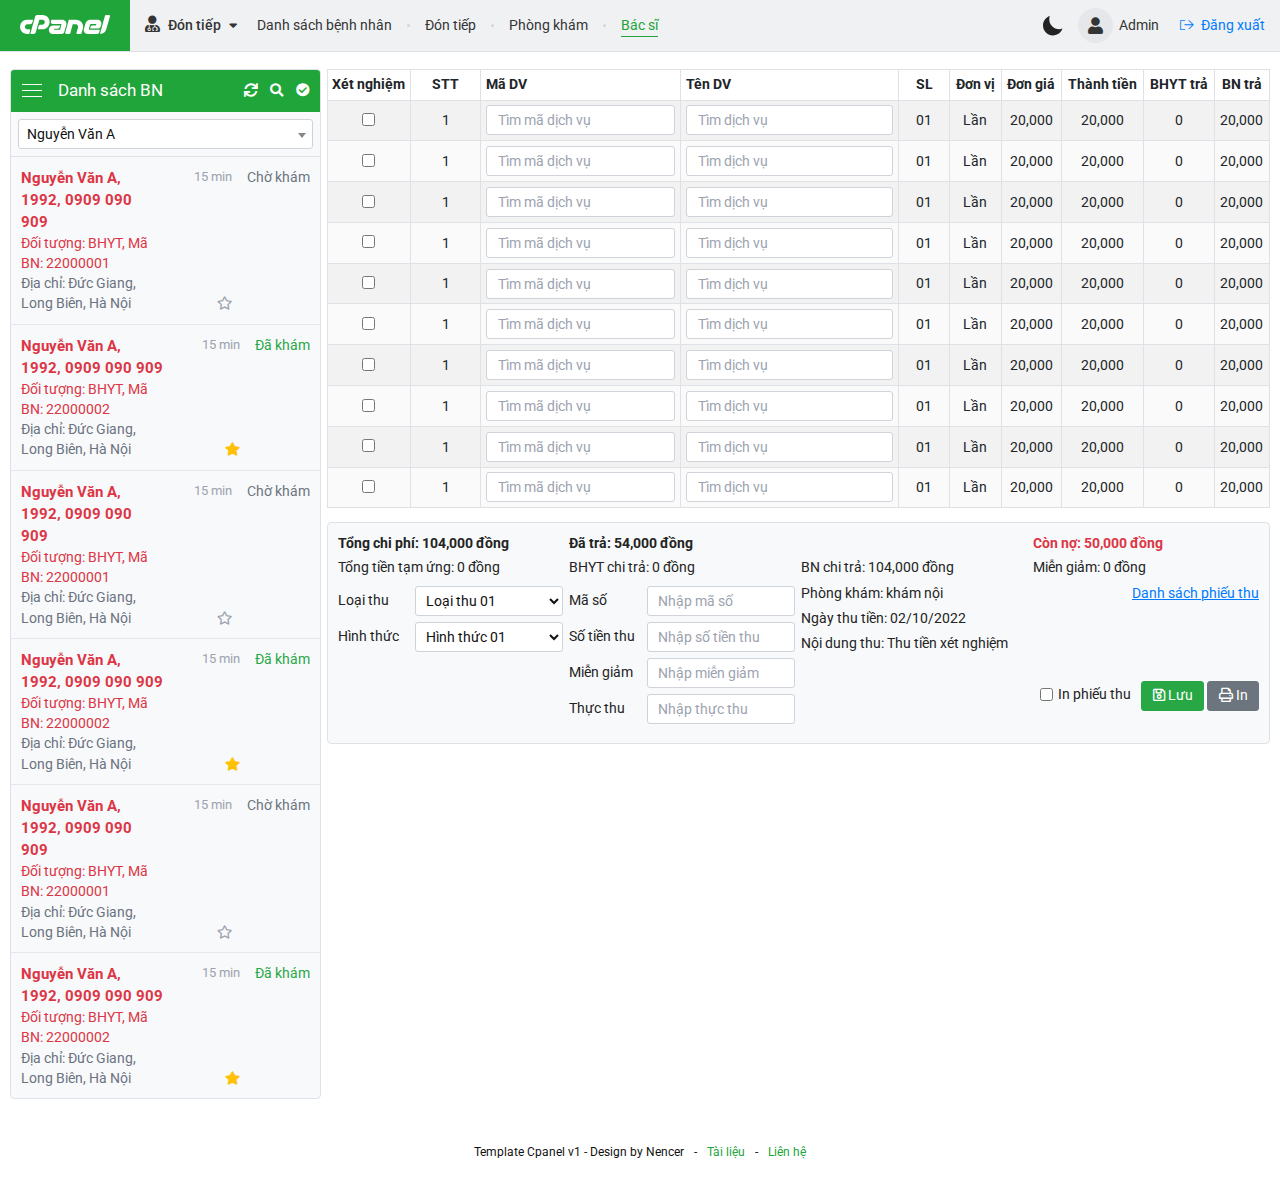
==== bac-si.html @ c2192e7c "Update" ====
<!DOCTYPE html>
<html lang="vi" data-theme="light">
<head>
	<meta charset="UTF-8">
	<meta name="viewport"
		  content="width=device-width, user-scalable=no, initial-scale=1.0, maximum-scale=1.0, minimum-scale=1.0">

	<title>Template Cpanel</title>
	<meta name="description" content="Template Cpanel">
	<meta name="author" content="">

	<meta property="og:title" content="Template Cpanel">
	<meta property="og:type" content="website">
	<meta property="og:url" content="">
	<meta property="og:description" content="Template Cpanel">
	<meta property="og:image" content="">

	<link rel="icon" href="/assets/images/favicon.png">
	<link rel="apple-touch-icon" href="/assets/images/favicon.png">
	<link rel="preconnect" href="https://fonts.googleapis.com">
	<link rel="preconnect" href="https://fonts.gstatic.com" crossorigin>
	<link href="https://fonts.googleapis.com/css2?family=Roboto:ital,wght@0,300;0,400;0,500;0,700;0,900;1,300;1,400;1,500;1,700;1,900&display=swap"
		  rel="stylesheet">
	<link rel="stylesheet" href="./assets/plugins/bootstrap/css/bootstrap.min.css">
	<link rel="stylesheet" href="./assets/plugins/bootstrap-flatpickr/bootstrap-flatpickr.min.css">
	<link rel="stylesheet" href="./assets/plugins/sweetalert2/sweetalert2.min.css">
	<link rel="stylesheet" href="./assets/plugins/select2/css/select2.min.css">
	<link rel="stylesheet" href="./assets/fonts/fontawesome/css/all.min.css">
	<link rel="stylesheet" href="./assets/css/style.css">

	<style>
		:root {
			--template-color: #165c24;
			--template-hover: #146e25;

			--primary-color: #20a53a;
			--primary-hover: #10952a;
			--primary-rgb: 32, 165, 58;
		}
	</style>
</head>

<body>
<div class="template-cpanel" id="template-cpanel">
	<div class="cpanel-overlay" id="cpanel-overlay"></div>
	<div class="cpanel-sidebar">
		<div class="sidebar-header">
			<a href="/">
				<img src="./assets/images/logo.svg" height="16" width="90" class="img-fluid" alt="">
			</a>
		</div>
		<div class="sidebar-body">
			<ul class="sidebar-body_menu" id="sidebar-menu">
				<li>
					<a href="./danh-sach.html">
						<span class="icon"><i class="far fa-clipboard-list"></i></span>
						<span class="text">Danh sách</span>
					</a>
				</li>
				<li>
					<a href="./don-tiep.html">
						<span class="icon"><i class="fal fa-plus-square"></i></span>
						<span class="text">Đón tiếp</span>
					</a>
				</li>
				<li>
					<a href="./phong-kham.html">
						<span class="icon"><i class="fal fa-stethoscope"></i></span>
						<span class="text">Phòng khám</span>
					</a>
				</li>
				<li class="active">
					<a href="./bac-si.html">
						<span class="icon"><i class="fal fa-user-nurse"></i></span>
						<span class="text">Bác sĩ</span>
					</a>
				</li>
			</ul>
		</div>
	</div>
	<div class="cpanel-main">
		<div class="cpanel-header">
			<div class="cpanel-header_hamburger" id="call-sidebar">
				<span></span>
			</div>
			<a class="cpanel-header_logo" href="/">
				<img src="./assets/images/logo.svg" height="16" width="90" class="img-fluid" alt="">
			</a>
			<div class="cpanel-header_navigation">
				<ul class="list-unstyled mb-0">
					<li class="navigation-logo">
						<a href="">
							<img src="./assets/images/logo.svg" height="16" width="90" class="img-fluid" alt="">
						</a>
					</li>
					<li class="position-relative navigation-collapse_wrap">
						<div class="navigation-title">
							<span>
								<i class="fas fa-user-md"></i>
							</span>
							Đón tiếp
							<i class="fas fa-caret-down"></i>
						</div>
						<div class="navigation-collapse">
							<ul class="collapse-menu_list">
								<li>
									<a href="./danh-sach.html">
										<span class="icon"><i class="far fa-clipboard-list"></i></span>
										<span class="text">Danh sách</span>
									</a>
								</li>
								<li>
									<a href="./don-tiep.html">
										<span class="icon"><i class="fal fa-plus-square"></i></span>
										<span class="text">Đón tiếp</span>
									</a>
								</li>
								<li>
									<a href="./phong-kham.html">
										<span class="icon"><i class="fal fa-stethoscope"></i></span>
										<span class="text">Phòng khám</span>
									</a>
								</li>
								<li class="active">
									<a href="./bac-si.html">
										<span class="icon"><i class="fal fa-user-nurse"></i></span>
										<span class="text">Bác sĩ</span>
									</a>
								</li>
							</ul>
						</div>
					</li>
					<li>
						<a href="./danh-sach.html"><span>Danh sách bệnh nhân</span></a>
					</li>
					<li>
						<a href="./don-tiep.html"><span>Đón tiếp</span></a>
					</li>
					<li>
						<a href="./phong-kham.html"><span>Phòng khám</span></a>
					</li>
					<li>
						<a href="./bac-si.html" class="active"><span>Bác sĩ</span></a>
					</li>
				</ul>
			</div>
			<div class="cpanel-header_theme">
				<a href="javascript:void(0)" id="changeTheme">
					<svg id="light" xmlns="http://www.w3.org/2000/svg" version="1.1" width="40" height="40"
						 data-icon="sun" viewBox="0 0 8 8" style="display: none;">
						<path d="M4 0c-.276 0-.5.224-.5.5s.224.5.5.5.5-.224.5-.5-.224-.5-.5-.5zm-2.5 1c-.276 0-.5.224-.5.5s.224.5.5.5.5-.224.5-.5-.224-.5-.5-.5zm5 0c-.276 0-.5.224-.5.5s.224.5.5.5.5-.224.5-.5-.224-.5-.5-.5zm-2.5 1c-1.105 0-2 .895-2 2s.895 2 2 2 2-.895 2-2-.895-2-2-2zm-3.5 1.5c-.276 0-.5.224-.5.5s.224.5.5.5.5-.224.5-.5-.224-.5-.5-.5zm7 0c-.276 0-.5.224-.5.5s.224.5.5.5.5-.224.5-.5-.224-.5-.5-.5zm-6 2.5c-.276 0-.5.224-.5.5s.224.5.5.5.5-.224.5-.5-.224-.5-.5-.5zm5 0c-.276 0-.5.224-.5.5s.224.5.5.5.5-.224.5-.5-.224-.5-.5-.5zm-2.5 1c-.276 0-.5.224-.5.5s.224.5.5.5.5-.224.5-.5-.224-.5-.5-.5z"></path>
					</svg>
					<svg id="dark" xmlns="http://www.w3.org/2000/svg" version="1.1" width="40" height="40"
						 data-icon="moon" viewBox="0 0 8 8" style="display: inline;">
						<path d="M2.719 0c-1.58.53-2.719 2.021-2.719 3.781 0 2.21 1.79 4 4 4 1.76 0 3.251-1.17 3.781-2.75-.4.14-.831.25-1.281.25-2.21 0-4-1.79-4-4 0-.44.079-.881.219-1.281z"></path>
					</svg>
				</a>
			</div>
			<div class="cpanel-header_user d-flex align-items-center">
				<a href="" class="header-user_button">
					<span>
						<i class="fas fa-user"></i>
					</span>
					Admin
				</a>
				<a href="" class="btn-link align-items-center d-flex ml-4">
					<i class="fal fa-sign-out"></i>
					<span class="d-none d-lg-block ml-2">
						Đăng xuất
					</span>
				</a>
			</div>
		</div>
		<div class="cpanel-body">
			<div class="container-fluid">
				<div class="row">
					<div class="cpanel-wrap w-100">
						<div class="hospital-wrap w-100">
							<div class="form-hospital">
								<div class="form-hospital_body">
									<div class="hospital-form form-m1">
										<div class="row row3 mt-1">
											<div class="col-lg-3">
												<div class="border rounded-lg p-0 h-100 bg-light hospital-form_wrap hospital-sidebar">
													<div class="hospital-sidebar_header">
														<div class="hospital-sidebar_hamburger">
															<span></span>
														</div>
														<div class="hospital-sidebar_title">
															Danh sách BN
														</div>
														<div class="hospital-sidebar_actions">
															<a href="" class="hospital-sidebar_actions--item">
																<i class="fas fa-sync"></i>
															</a>
															<a href="" class="hospital-sidebar_actions--item">
																<i class="fas fa-search"></i>
															</a>
															<a href="" class="hospital-sidebar_actions--item">
																<i class="fas fa-check-circle"></i>
															</a>
														</div>
													</div>
													<div class="hospital-sidebar_body">
														<div class="hospital-sidebar_select p-2 border-bottom">
															<div class="position-relative">
																<select name="" class="form-control initSelect2">
																	<option value="">Nguyễn Văn A</option>
																	<option value="">Nguyễn Văn A</option>
																	<option value="">Nguyễn Văn A</option>
																	<option value="">Nguyễn Văn A</option>
																	<option value="">Nguyễn Văn A</option>
																	<option value="">Nguyễn Văn A</option>
																	<option value="">Nguyễn Văn A</option>
																	<option value="">Nguyễn Văn A</option>
																	<option value="">Nguyễn Văn A</option>
																	<option value="">Nguyễn Văn A</option>
																	<option value="">Nguyễn Văn A</option>
																	<option value="">Nguyễn Văn A</option>
																	<option value="">Nguyễn Văn A</option>
																	<option value="">Nguyễn Văn A</option>
																	<option value="">Nguyễn Văn A</option>
																	<option value="">Nguyễn Văn A</option>
																	<option value="">Nguyễn Văn A</option>
																</select>
															</div>
														</div>
														<div class="hospital-sidebar_list">
															<div class="hospital-sidebar_list--item">
																<div class="hospital-list_item-left">
																	<div class="title">
																		Nguyễn Văn A, 1992, 0909 090 909
																	</div>
																	<div class="sub">
																		Đối tượng: BHYT, Mã BN: 22000001
																	</div>
																	<div class="text">
																		Địa chỉ: Đức Giang, Long Biên, Hà Nội
																	</div>
																</div>
																<div class="hospital-list_item-middle">
																	<div class="time">
																		15 min
																	</div>
																	<a href="javascript:void(0)"
																	   class="toggle-star star">
																		<i class="far fa-star"></i>
																	</a>
																</div>
																<div class="hospital-list_item-right">
																	<div class="text-muted">
																		Chờ khám
																	</div>
																</div>
															</div>
															<div class="hospital-sidebar_list--item">
																<div class="hospital-list_item-left">
																	<div class="title">
																		Nguyễn Văn A, 1992, 0909 090 909
																	</div>
																	<div class="sub">
																		Đối tượng: BHYT, Mã BN: 22000002
																	</div>
																	<div class="text">
																		Địa chỉ: Đức Giang, Long Biên, Hà Nội
																	</div>
																</div>
																<div class="hospital-list_item-middle">
																	<div class="time">
																		15 min
																	</div>
																	<a href="javascript:void(0)"
																	   class="toggle-star star star-checked">
																		<i class="far fa-star"></i>
																	</a>
																</div>
																<div class="hospital-list_item-right">
																	<div class="text-success">
																		Đã khám
																	</div>
																</div>
															</div>
															<div class="hospital-sidebar_list--item">
																<div class="hospital-list_item-left">
																	<div class="title">
																		Nguyễn Văn A, 1992, 0909 090 909
																	</div>
																	<div class="sub">
																		Đối tượng: BHYT, Mã BN: 22000001
																	</div>
																	<div class="text">
																		Địa chỉ: Đức Giang, Long Biên, Hà Nội
																	</div>
																</div>
																<div class="hospital-list_item-middle">
																	<div class="time">
																		15 min
																	</div>
																	<a href="javascript:void(0)"
																	   class="toggle-star star">
																		<i class="far fa-star"></i>
																	</a>
																</div>
																<div class="hospital-list_item-right">
																	<div class="text-muted">
																		Chờ khám
																	</div>
																</div>
															</div>
															<div class="hospital-sidebar_list--item">
																<div class="hospital-list_item-left">
																	<div class="title">
																		Nguyễn Văn A, 1992, 0909 090 909
																	</div>
																	<div class="sub">
																		Đối tượng: BHYT, Mã BN: 22000002
																	</div>
																	<div class="text">
																		Địa chỉ: Đức Giang, Long Biên, Hà Nội
																	</div>
																</div>
																<div class="hospital-list_item-middle">
																	<div class="time">
																		15 min
																	</div>
																	<a href="javascript:void(0)"
																	   class="toggle-star star star-checked">
																		<i class="far fa-star"></i>
																	</a>
																</div>
																<div class="hospital-list_item-right">
																	<div class="text-success">
																		Đã khám
																	</div>
																</div>
															</div>
															<div class="hospital-sidebar_list--item">
																<div class="hospital-list_item-left">
																	<div class="title">
																		Nguyễn Văn A, 1992, 0909 090 909
																	</div>
																	<div class="sub">
																		Đối tượng: BHYT, Mã BN: 22000001
																	</div>
																	<div class="text">
																		Địa chỉ: Đức Giang, Long Biên, Hà Nội
																	</div>
																</div>
																<div class="hospital-list_item-middle">
																	<div class="time">
																		15 min
																	</div>
																	<a href="javascript:void(0)"
																	   class="toggle-star star">
																		<i class="far fa-star"></i>
																	</a>
																</div>
																<div class="hospital-list_item-right">
																	<div class="text-muted">
																		Chờ khám
																	</div>
																</div>
															</div>
															<div class="hospital-sidebar_list--item">
																<div class="hospital-list_item-left">
																	<div class="title">
																		Nguyễn Văn A, 1992, 0909 090 909
																	</div>
																	<div class="sub">
																		Đối tượng: BHYT, Mã BN: 22000002
																	</div>
																	<div class="text">
																		Địa chỉ: Đức Giang, Long Biên, Hà Nội
																	</div>
																</div>
																<div class="hospital-list_item-middle">
																	<div class="time">
																		15 min
																	</div>
																	<a href="javascript:void(0)"
																	   class="toggle-star star star-checked">
																		<i class="far fa-star"></i>
																	</a>
																</div>
																<div class="hospital-list_item-right">
																	<div class="text-success">
																		Đã khám
																	</div>
																</div>
															</div>
														</div>
													</div>
												</div>
											</div>
											<div class="col-lg-9">
												<div class="table-responsive">
													<table class="table table-bordered table-striped table-hover hospital-table mb-0">
														<thead>
														<tr>
															<th style="width: 80px;" class="text-center">Xét nghiệm</th>
															<th style="width: 70px;" class="text-center">STT</th>
															<th style="width: 200px">Mã DV</th>
															<th>Tên DV</th>
															<th class="text-center">SL</th>
															<th class="text-center">Đơn vị</th>
															<th class="text-center">Đơn giá</th>
															<th class="text-center">Thành tiền</th>
															<th class="text-center">BHYT trả</th>
															<th class="text-center">BN trả</th>
														</tr>
														</thead>
														<tbody>
														<tr>
															<td class="text-center">
																<input type="checkbox" class="mt-1"
																	   value="">
															</td>
															<td class="text-center">
																1
															</td>
															<td>
																<input type="text" class="form-control input-table"
																	   placeholder="Tìm mã dịch vụ">
															</td>
															<td>
																<input type="text" class="form-control input-table"
																	   placeholder="Tìm dịch vụ">
															</td>
															<td class="text-center">
																01
															</td>
															<td class="text-center">
																Lần
															</td>
															<td class="text-center">
																20,000
															</td>
															<td class="text-center">
																20,000
															</td>
															<td class="text-center">
																0
															</td>
															<td class="text-center">
																20,000
															</td>
														</tr>
														<tr>
															<td class="text-center">
																<input type="checkbox" class="mt-1"
																	   value="">
															</td>
															<td class="text-center">
																1
															</td>
															<td>
																<input type="text" class="form-control input-table"
																	   placeholder="Tìm mã dịch vụ">
															</td>
															<td>
																<input type="text" class="form-control input-table"
																	   placeholder="Tìm dịch vụ">
															</td>
															<td class="text-center">
																01
															</td>
															<td class="text-center">
																Lần
															</td>
															<td class="text-center">
																20,000
															</td>
															<td class="text-center">
																20,000
															</td>
															<td class="text-center">
																0
															</td>
															<td class="text-center">
																20,000
															</td>
														</tr>
														<tr>
															<td class="text-center">
																<input type="checkbox" class="mt-1"
																	   value="">
															</td>
															<td class="text-center">
																1
															</td>
															<td>
																<input type="text" class="form-control input-table"
																	   placeholder="Tìm mã dịch vụ">
															</td>
															<td>
																<input type="text" class="form-control input-table"
																	   placeholder="Tìm dịch vụ">
															</td>
															<td class="text-center">
																01
															</td>
															<td class="text-center">
																Lần
															</td>
															<td class="text-center">
																20,000
															</td>
															<td class="text-center">
																20,000
															</td>
															<td class="text-center">
																0
															</td>
															<td class="text-center">
																20,000
															</td>
														</tr>
														<tr>
															<td class="text-center">
																<input type="checkbox" class="mt-1"
																	   value="">
															</td>
															<td class="text-center">
																1
															</td>
															<td>
																<input type="text" class="form-control input-table"
																	   placeholder="Tìm mã dịch vụ">
															</td>
															<td>
																<input type="text" class="form-control input-table"
																	   placeholder="Tìm dịch vụ">
															</td>
															<td class="text-center">
																01
															</td>
															<td class="text-center">
																Lần
															</td>
															<td class="text-center">
																20,000
															</td>
															<td class="text-center">
																20,000
															</td>
															<td class="text-center">
																0
															</td>
															<td class="text-center">
																20,000
															</td>
														</tr>
														<tr>
															<td class="text-center">
																<input type="checkbox" class="mt-1"
																	   value="">
															</td>
															<td class="text-center">
																1
															</td>
															<td>
																<input type="text" class="form-control input-table"
																	   placeholder="Tìm mã dịch vụ">
															</td>
															<td>
																<input type="text" class="form-control input-table"
																	   placeholder="Tìm dịch vụ">
															</td>
															<td class="text-center">
																01
															</td>
															<td class="text-center">
																Lần
															</td>
															<td class="text-center">
																20,000
															</td>
															<td class="text-center">
																20,000
															</td>
															<td class="text-center">
																0
															</td>
															<td class="text-center">
																20,000
															</td>
														</tr>
														<tr>
															<td class="text-center">
																<input type="checkbox" class="mt-1"
																	   value="">
															</td>
															<td class="text-center">
																1
															</td>
															<td>
																<input type="text" class="form-control input-table"
																	   placeholder="Tìm mã dịch vụ">
															</td>
															<td>
																<input type="text" class="form-control input-table"
																	   placeholder="Tìm dịch vụ">
															</td>
															<td class="text-center">
																01
															</td>
															<td class="text-center">
																Lần
															</td>
															<td class="text-center">
																20,000
															</td>
															<td class="text-center">
																20,000
															</td>
															<td class="text-center">
																0
															</td>
															<td class="text-center">
																20,000
															</td>
														</tr>
														<tr>
															<td class="text-center">
																<input type="checkbox" class="mt-1"
																	   value="">
															</td>
															<td class="text-center">
																1
															</td>
															<td>
																<input type="text" class="form-control input-table"
																	   placeholder="Tìm mã dịch vụ">
															</td>
															<td>
																<input type="text" class="form-control input-table"
																	   placeholder="Tìm dịch vụ">
															</td>
															<td class="text-center">
																01
															</td>
															<td class="text-center">
																Lần
															</td>
															<td class="text-center">
																20,000
															</td>
															<td class="text-center">
																20,000
															</td>
															<td class="text-center">
																0
															</td>
															<td class="text-center">
																20,000
															</td>
														</tr>
														<tr>
															<td class="text-center">
																<input type="checkbox" class="mt-1"
																	   value="">
															</td>
															<td class="text-center">
																1
															</td>
															<td>
																<input type="text" class="form-control input-table"
																	   placeholder="Tìm mã dịch vụ">
															</td>
															<td>
																<input type="text" class="form-control input-table"
																	   placeholder="Tìm dịch vụ">
															</td>
															<td class="text-center">
																01
															</td>
															<td class="text-center">
																Lần
															</td>
															<td class="text-center">
																20,000
															</td>
															<td class="text-center">
																20,000
															</td>
															<td class="text-center">
																0
															</td>
															<td class="text-center">
																20,000
															</td>
														</tr>
														<tr>
															<td class="text-center">
																<input type="checkbox" class="mt-1"
																	   value="">
															</td>
															<td class="text-center">
																1
															</td>
															<td>
																<input type="text" class="form-control input-table"
																	   placeholder="Tìm mã dịch vụ">
															</td>
															<td>
																<input type="text" class="form-control input-table"
																	   placeholder="Tìm dịch vụ">
															</td>
															<td class="text-center">
																01
															</td>
															<td class="text-center">
																Lần
															</td>
															<td class="text-center">
																20,000
															</td>
															<td class="text-center">
																20,000
															</td>
															<td class="text-center">
																0
															</td>
															<td class="text-center">
																20,000
															</td>
														</tr>
														<tr>
															<td class="text-center">
																<input type="checkbox" class="mt-1"
																	   value="">
															</td>
															<td class="text-center">
																1
															</td>
															<td>
																<input type="text" class="form-control input-table"
																	   placeholder="Tìm mã dịch vụ">
															</td>
															<td>
																<input type="text" class="form-control input-table"
																	   placeholder="Tìm dịch vụ">
															</td>
															<td class="text-center">
																01
															</td>
															<td class="text-center">
																Lần
															</td>
															<td class="text-center">
																20,000
															</td>
															<td class="text-center">
																20,000
															</td>
															<td class="text-center">
																0
															</td>
															<td class="text-center">
																20,000
															</td>
														</tr>
														</tbody>
													</table>
												</div>
												<div class="mt-3 border rounded-lg p-3 mt-3 bg-light hospital-form_wrap hospital-desc hospital-search">
													<div class="row row3">
														<div class="col-lg-3">
															<b>Tổng chi phí: 104,000 đồng</b>
														</div>
														<div class="col-lg-3">
															<b>Đã trả: 54,000 đồng</b>
														</div>
														<div class="col-lg-3 d-none d-lg-block"></div>
														<div class="col-lg-3">
															<b class="text-danger">Còn nợ: 50,000 đồng</b>
														</div>
													</div>
													<hr class="d-block d-lg-none">
													<div class="row row3">
														<div class="col-lg-3">
															Tổng tiền tạm ứng: 0 đồng
														</div>
														<div class="col-lg-3">
															BHYT chi trả: 0 đồng
														</div>
														<div class="col-lg-3">
															BN chi trả: 104,000 đồng
														</div>
														<div class="col-lg-3">
															Miễn giảm: 0 đồng
														</div>
													</div>
													<div class="hospital-search_body">
														<form action="">
															<div class="row row3 mt-0">
																<div class="col-lg-6">
																	<div class="row row3">
																		<div class="col-lg-6 col-sm-6">
																			<div class="position-relative row row3 mt-0">
																				<label for=""
																					   class="col-form-label align-self-center col-4">
																					Loại thu
																				</label>
																				<div class="col-8">
																					<select name="" class="form-control"
																							id="">
																						<option value="">Loại thu 01
																						</option>
																						<option value="">Loại thu 02
																						</option>
																						<option value="">Loại thu 03
																						</option>
																						<option value="">Loại thu 04
																						</option>
																						<option value="">Loại thu 05
																						</option>
																						<option value="">Loại thu 06
																						</option>
																						<option value="">Loại thu 07
																						</option>
																						<option value="">Loại thu 08
																						</option>
																					</select>
																				</div>
																			</div>
																			<div class="position-relative row row3 mt-0">
																				<label for=""
																					   class="col-form-label align-self-center col-4">
																					Hình thức
																				</label>
																				<div class="col-8">
																					<select name="" class="form-control"
																							id="">
																						<option value="">Hình thức 01
																						</option>
																						<option value="">Hình thức 02
																						</option>
																						<option value="">Hình thức 03
																						</option>
																						<option value="">Hình thức 04
																						</option>
																						<option value="">Hình thức 05
																						</option>
																						<option value="">Hình thức 06
																						</option>
																						<option value="">Hình thức 07
																						</option>
																						<option value="">Hình thức 08
																						</option>
																					</select>
																				</div>
																			</div>
																		</div>
																		<div class="col-lg-6 col-sm-6">
																			<div class="position-relative row row3 mt-0">
																				<label for=""
																					   class="col-form-label align-self-center col-4">
																					Mã số
																				</label>
																				<div class="col-8">
																					<input type="text"
																						   class="form-control"
																						   placeholder="Nhập mã số">
																				</div>
																			</div>
																			<div class="position-relative row row3 mt-0">
																				<label for=""
																					   class="col-form-label align-self-center col-4">
																					Số tiền thu
																				</label>
																				<div class="col-8">
																					<input type="text"
																						   class="form-control"
																						   placeholder="Nhập số tiền thu">
																				</div>
																			</div>
																			<div class="position-relative row row3 mt-0">
																				<label for=""
																					   class="col-form-label align-self-center col-4">
																					Miễn giảm
																				</label>
																				<div class="col-8">
																					<input type="text"
																						   class="form-control"
																						   placeholder="Nhập miễn giảm">
																				</div>
																			</div>
																			<div class="position-relative row row3 mt-0">
																				<label for=""
																					   class="col-form-label align-self-center col-4">
																					Thực thu
																				</label>
																				<div class="col-8">
																					<input type="text"
																						   class="form-control"
																						   placeholder="Nhập thực thu">
																				</div>
																			</div>
																		</div>
																	</div>
																</div>
																<div class="col-lg-6">
																	<div class="row row3">
																		<div class="col-lg-6">
																			<div class="hospital-search_text">
																				Phòng khám: khám nội
																			</div>
																			<div class="hospital-search_text">
																				Ngày thu tiền: 02/10/2022
																			</div>
																			<div class="hospital-search_text">
																				Nội dung thu: Thu tiền xét nghiệm
																			</div>
																		</div>
																		<div class="col-lg-6">
																			<div class="hospital-search_text text-lg-right">
																				<a href="">Danh sách phiếu thu</a>
																			</div>
																		</div>
																		<div class="col-12 mt-4">
																			<div class="d-flex align-items-center justify-content-lg-end justify-content-center">
																				<div class="form-check-inline mb-0">
																					<input type="checkbox"
																						   class="form-check-input"
																						   id="in-phieu-thu">
																					<label class="form-check-label"
																						   for="in-phieu-thu">
																						In phiếu thu
																					</label>
																				</div>
																				<div class="form-hospital_buttons">
																					<button type="button"
																							class="btn btn-success">
																						<i class="far fa-save"></i>
																						Lưu
																					</button>
																					<button type="button"
																							class="btn btn-secondary">
																						<i class="far fa-print"></i>
																						In
																					</button>
																				</div>
																			</div>
																		</div>
																	</div>
																</div>
															</div>
														</form>
													</div>
												</div>
											</div>
										</div>
									</div>
								</div>
							</div>
						</div>
					</div>
				</div>
			</div>
		</div>
	</div>
	<div class="cpanel-footer">
		<div class="cpanel-wrap">
			<div class="text-center">
				Template Cpanel v1 - Design by Nencer <span class="px-2">-</span>
				<a href="./">Tài liệu</a>
				<span class="px-2">-</span>
				<a href="tel:0333851915">Liên hệ</a>
			</div>
		</div>
	</div>
</div>

<script type=" text/javascript" src="./assets/plugins/jquery.min.js"></script>
<script type="text/javascript"
		src="./assets/plugins/bootstrap/js/bootstrap.bundle.min.js"></script>
<script type="text/javascript"
		src="./assets/plugins/bootstrap-flatpickr/bootstrap-flatpickr.js"></script>
<script type="text/javascript"
		src="./assets/plugins/bootstrap-flatpickr/bootstrap-flatpickr-vn.js"></script>
<script type="text/javascript" src="./assets/plugins/sweetalert2/sweetalert2.min.js"></script>
<script type="text/javascript" src="./assets/plugins/select2/js/select2.min.js"></script>
<script type="text/javascript" src="./assets/js/app.js"></script>
</body>
</html>
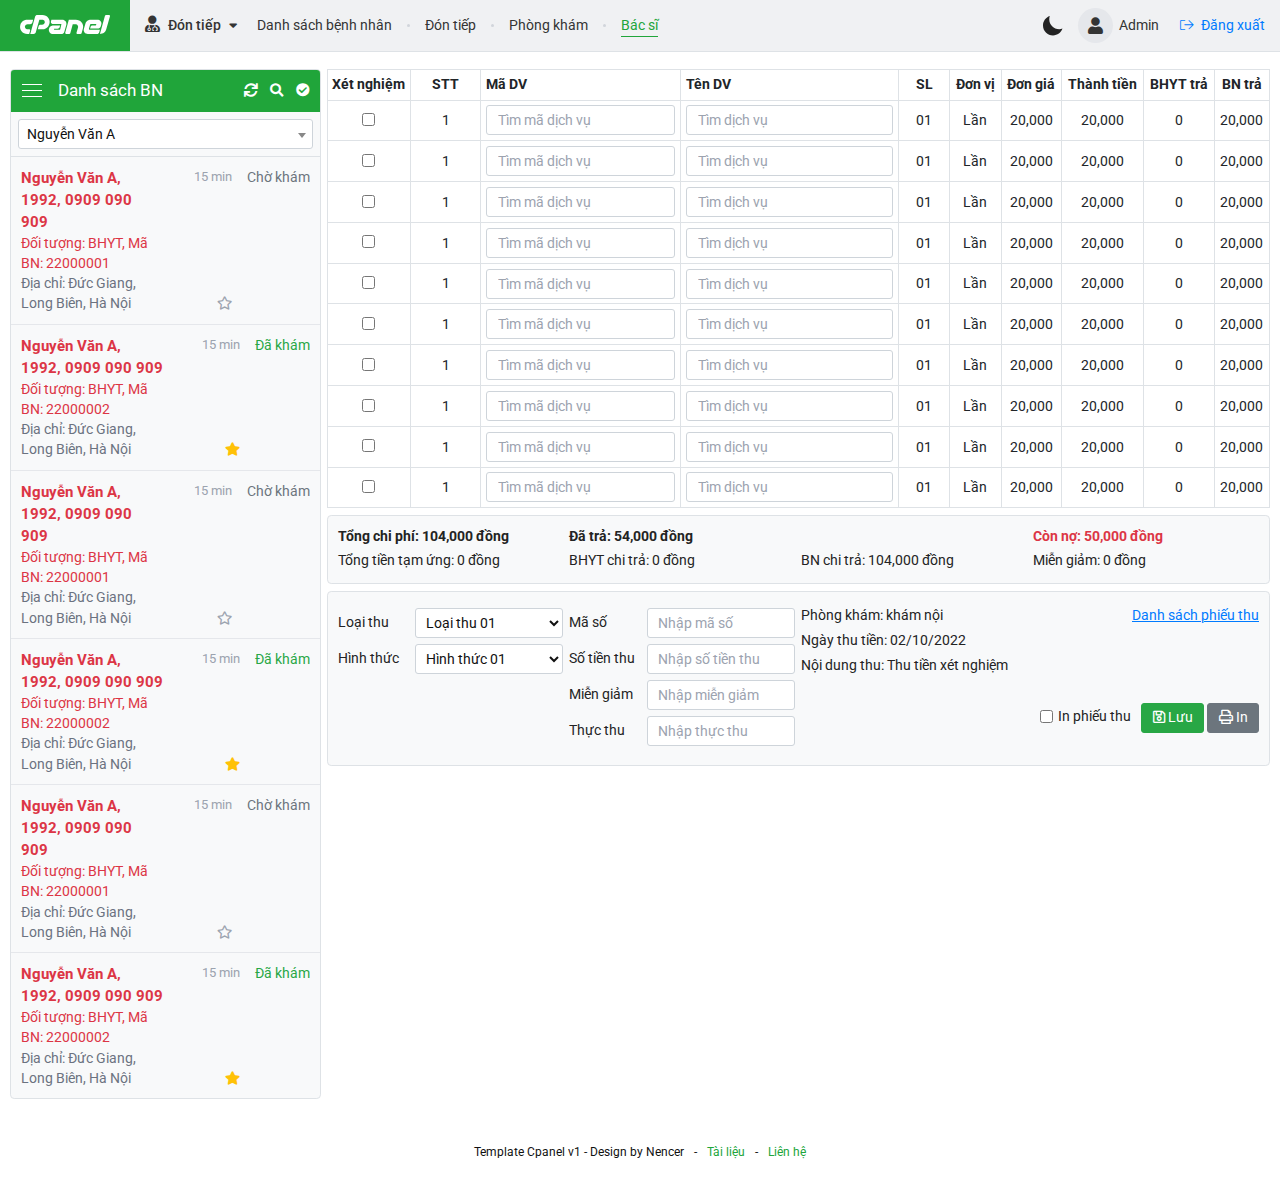
==== commit 60f037bd: "Update" ====
--- a/bac-si.html
+++ b/bac-si.html
@@ -394,7 +394,7 @@
 											</div>
 											<div class="col-lg-9">
 												<div class="table-responsive">
-													<table class="table table-bordered table-striped table-hover hospital-table mb-0">
+													<table class="table table-bordered table-hover hospital-table mb-0">
 														<thead>
 														<tr>
 															<th style="width: 80px;" class="text-center">Xét nghiệm</th>
@@ -763,7 +763,7 @@
 														</tbody>
 													</table>
 												</div>
-												<div class="mt-3 border rounded-lg p-3 mt-3 bg-light hospital-form_wrap hospital-desc hospital-search">
+												<div class="mt-2 border rounded-lg p-3 bg-light hospital-form_wrap hospital-desc hospital-search">
 													<div class="row row3">
 														<div class="col-lg-3">
 															<b>Tổng chi phí: 104,000 đồng</b>
@@ -791,6 +791,8 @@
 															Miễn giảm: 0 đồng
 														</div>
 													</div>
+												</div>
+												<div class="mt-2 border rounded-lg p-3 bg-light hospital-form_wrap hospital-desc hospital-search">
 													<div class="hospital-search_body">
 														<form action="">
 															<div class="row row3 mt-0">
--- a/assets/css/style.css
+++ b/assets/css/style.css
@@ -955,10 +955,6 @@
 
 .template-cpanel .hospital-table td.card-table_pl, .template-cpanel .hospital-table th.card-table_pl {
 	padding-left: 10px;
-}
-
-.template-cpanel .hospital-table tr:nth-child(even) {
-	background-color: #fafafa;
 }
 
 .template-cpanel .hospital-table thead th {
@@ -3555,7 +3551,7 @@
 
 .template-cpanel .cpanel-header .cpanel-header_navigation .navigation-collapse > ul > li:hover > a {
 	color: var(--primary-color);
-	background-color: rgba(0, 0,  0, .05);
+	background-color: rgba(0, 0, 0, .05);
 }
 
 .template-cpanel .cpanel-header .cpanel-header_navigation .navigation-collapse > ul > li.active > a {
@@ -3608,10 +3604,6 @@
 
 .template-cpanel .hospital-table td.card-table_pl, .template-cpanel .hospital-table th.card-table_pl {
 	padding-left: 10px;
-}
-
-.template-cpanel .hospital-table tr:nth-child(even) {
-	background-color: #fafafa;
 }
 
 .template-cpanel .hospital-table thead th {
@@ -3707,10 +3699,10 @@
 }
 
 html[data-theme=dark] .template-cpanel .hospital-sidebar .hospital-sidebar_body .hospital-sidebar_list .hospital-sidebar_list--item .hospital-list_item-left .text,
-html[data-theme=dark] .template-cpanel .hospital-sidebar .hospital-sidebar_body .hospital-sidebar_list .hospital-sidebar_list--item .hospital-list_item-middle .time{
+html[data-theme=dark] .template-cpanel .hospital-sidebar .hospital-sidebar_body .hospital-sidebar_list .hospital-sidebar_list--item .hospital-list_item-middle .time {
 	color: var(--gray-400);
 }
 
-html[data-theme=dark] .template-cpanel .cpanel-header .cpanel-header_user .btn-link{
+html[data-theme=dark] .template-cpanel .cpanel-header .cpanel-header_user .btn-link {
 	color: var(--gray-200);
 }